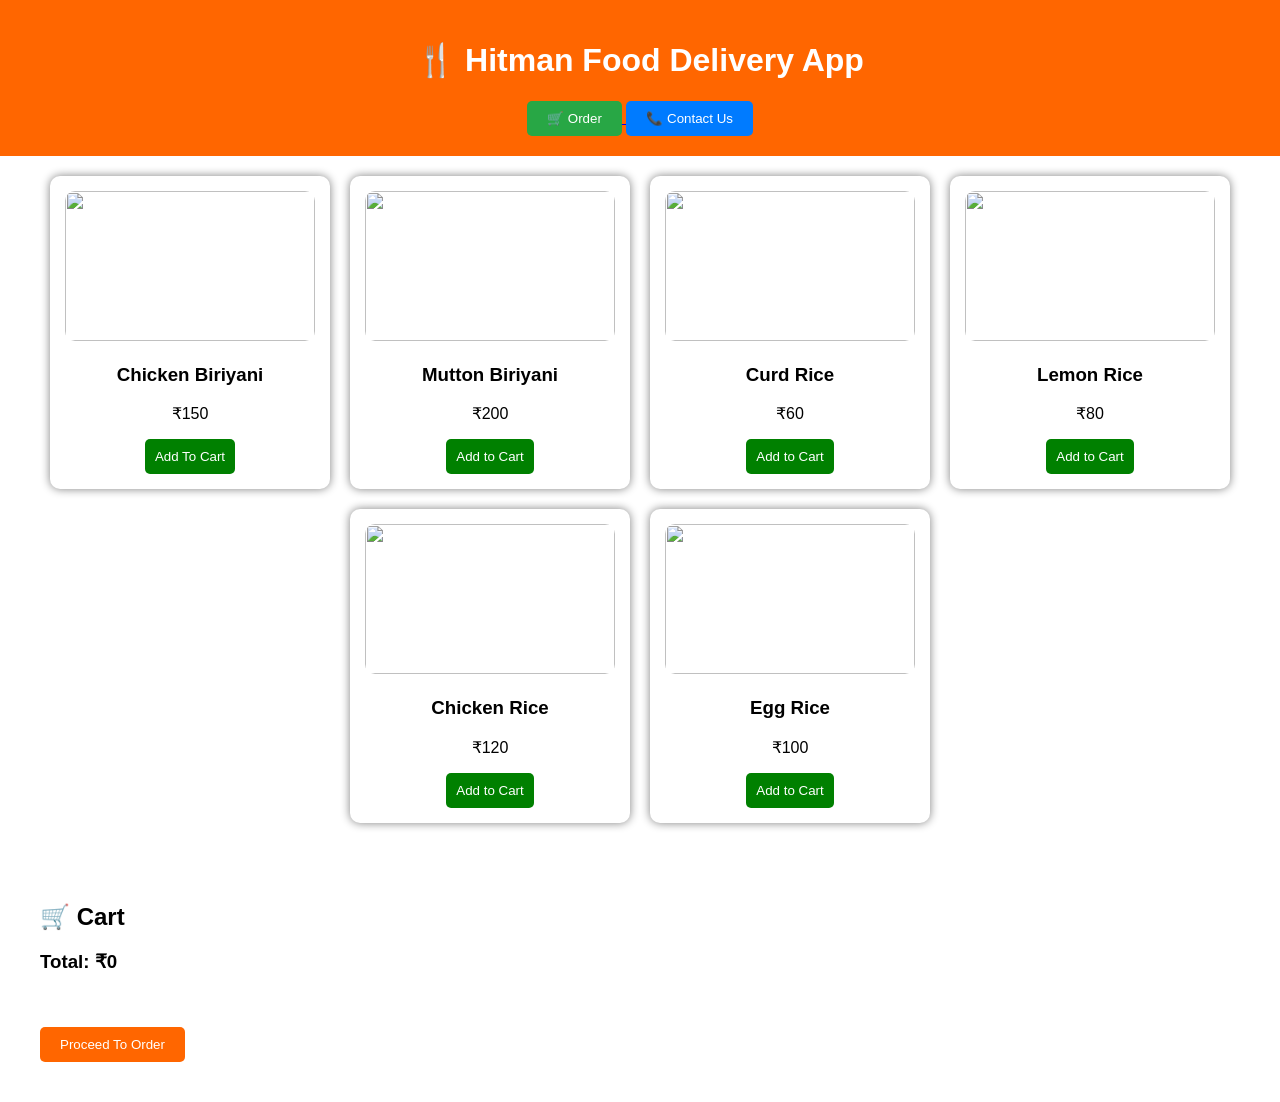
==== menu.html @ 6988ec0c "Add files via upload" ====
<!DOCTYPE html>
<html lang="en">
<head>
<meta charset="UTF-8">
<meta name="viewport" content="width=device-width, initial-scale=1.0">
<title>Hitman Food Delivery App</title>

<style>
body{
    font-family: Arial, sans-serif;
    margin:0;
    padding:0;
    background-image:url('food-bg.jpg');
    background-size:cover;
    background-position:center;
}

header{
    background:#ff6600;
    color:white;
    text-align:center;
    padding:20px;
}

#menu{
    display:flex;
    flex-wrap:wrap;
    justify-content:center;
    gap:20px;
    padding:20px;
}

.food-item{
    background:white;
    width:250px;
    padding:15px;
    border-radius:10px;
    text-align:center;
    box-shadow:0 0 10px gray;
}

.food-item img{
    width:100%;
    height:150px;
    border-radius:10px;
}

.food-item button{
    background:green;
    color:white;
    border:none;
    padding:10px;
    border-radius:5px;
    cursor:pointer;
}

.food-item button:hover{
    background:darkgreen;
}

#cart{
    background:white;
    margin:20px;
    padding:20px;
    border-radius:10px;
}
</style>

</head>
<body>

<header>
    <h1>🍴 Hitman Food Delivery App</h1>

    <div style="margin-top:15px;">

        <a href="order.html">
            <button style="background:#28a745;color:white;border:none;padding:10px 20px;border-radius:5px;cursor:pointer;">
                🛒 Order
            </button>
        </a>

        <a href="contact.html">
            <button style="background:#007bff;color:white;border:none;padding:10px 20px;border-radius:5px;cursor:pointer;">
                📞 Contact Us
            </button>
        </a>

    </div>
</header>

<section id="menu">

<div class="food-item">
   <img src="https://images.unsplash.com/photo-1633945274405-b6c8069047b0?w=500" alt="">
    <h3>Chicken Biriyani</h3>
    <p>₹150</p>
    <button onclick="addToCart('Chicken Biriyani',150)">
        Add To Cart
    </button>
</div>

<div class="food-item">
    <img src="https://images.unsplash.com/photo-1633945274405-b6c8069047b0?w=500" alt="">
    <h3>Mutton Biriyani</h3>
    <p>₹200</p>
    <button onclick="addToCart('Mutton Biriyani',200)">Add to Cart</button>
</div>

<div class="food-item">
    <img src="https://images.unsplash.com/photo-1516684732162-798a0062be99?w=500" alt="">
    <h3>Curd Rice</h3>
    <p>₹60</p>
    <button onclick="addToCart('Curd Rice',60)">Add to Cart</button>
</div>

<div class="food-item">
   <img src="https://images.unsplash.com/photo-1512058564366-18510be2db19?w=500" alt="">
    <h3>Lemon Rice</h3>
    <p>₹80</p>
    <button onclick="addToCart('Lemon Rice',80)">Add to Cart</button>
</div>

<div class="food-item">
    <img src="https://images.unsplash.com/photo-1603133872878-684f208fb84b?w=500" alt="">
    <h3>Chicken Rice</h3>
    <p>₹120</p>
    <button onclick="addToCart('Chicken Rice',120)">Add to Cart</button>
</div>

<div class="food-item">
    <img src="https://images.unsplash.com/photo-1603133872878-684f208fb84b?w=500" alt="">
    <h3>Egg Rice</h3>
    <p>₹100</p>
    <button onclick="addToCart('Egg Rice',100)">Add to Cart</button>
</div>

</section>

<div id="cart">
    <h2>🛒 Cart</h2>
    <ul id="cart-items"></ul>
    <h3>Total: ₹<span id="total">0</span></h3>

    <br><br>

    <a href="order.html">
        <button style="background:#ff6600;color:white;border:none;padding:10px 20px;border-radius:5px;cursor:pointer;">
            Proceed To Order
        </button>
    </a>
</div>

<script>
let total=0;

function addToCart(item,price){
    let cart=document.getElementById("cart-items");

    let li=document.createElement("li");
    li.innerHTML=item+" - ₹"+price;

    cart.appendChild(li);

    total+=price;
    document.getElementById("total").innerText=total;
}
</script>

</body>
</html>
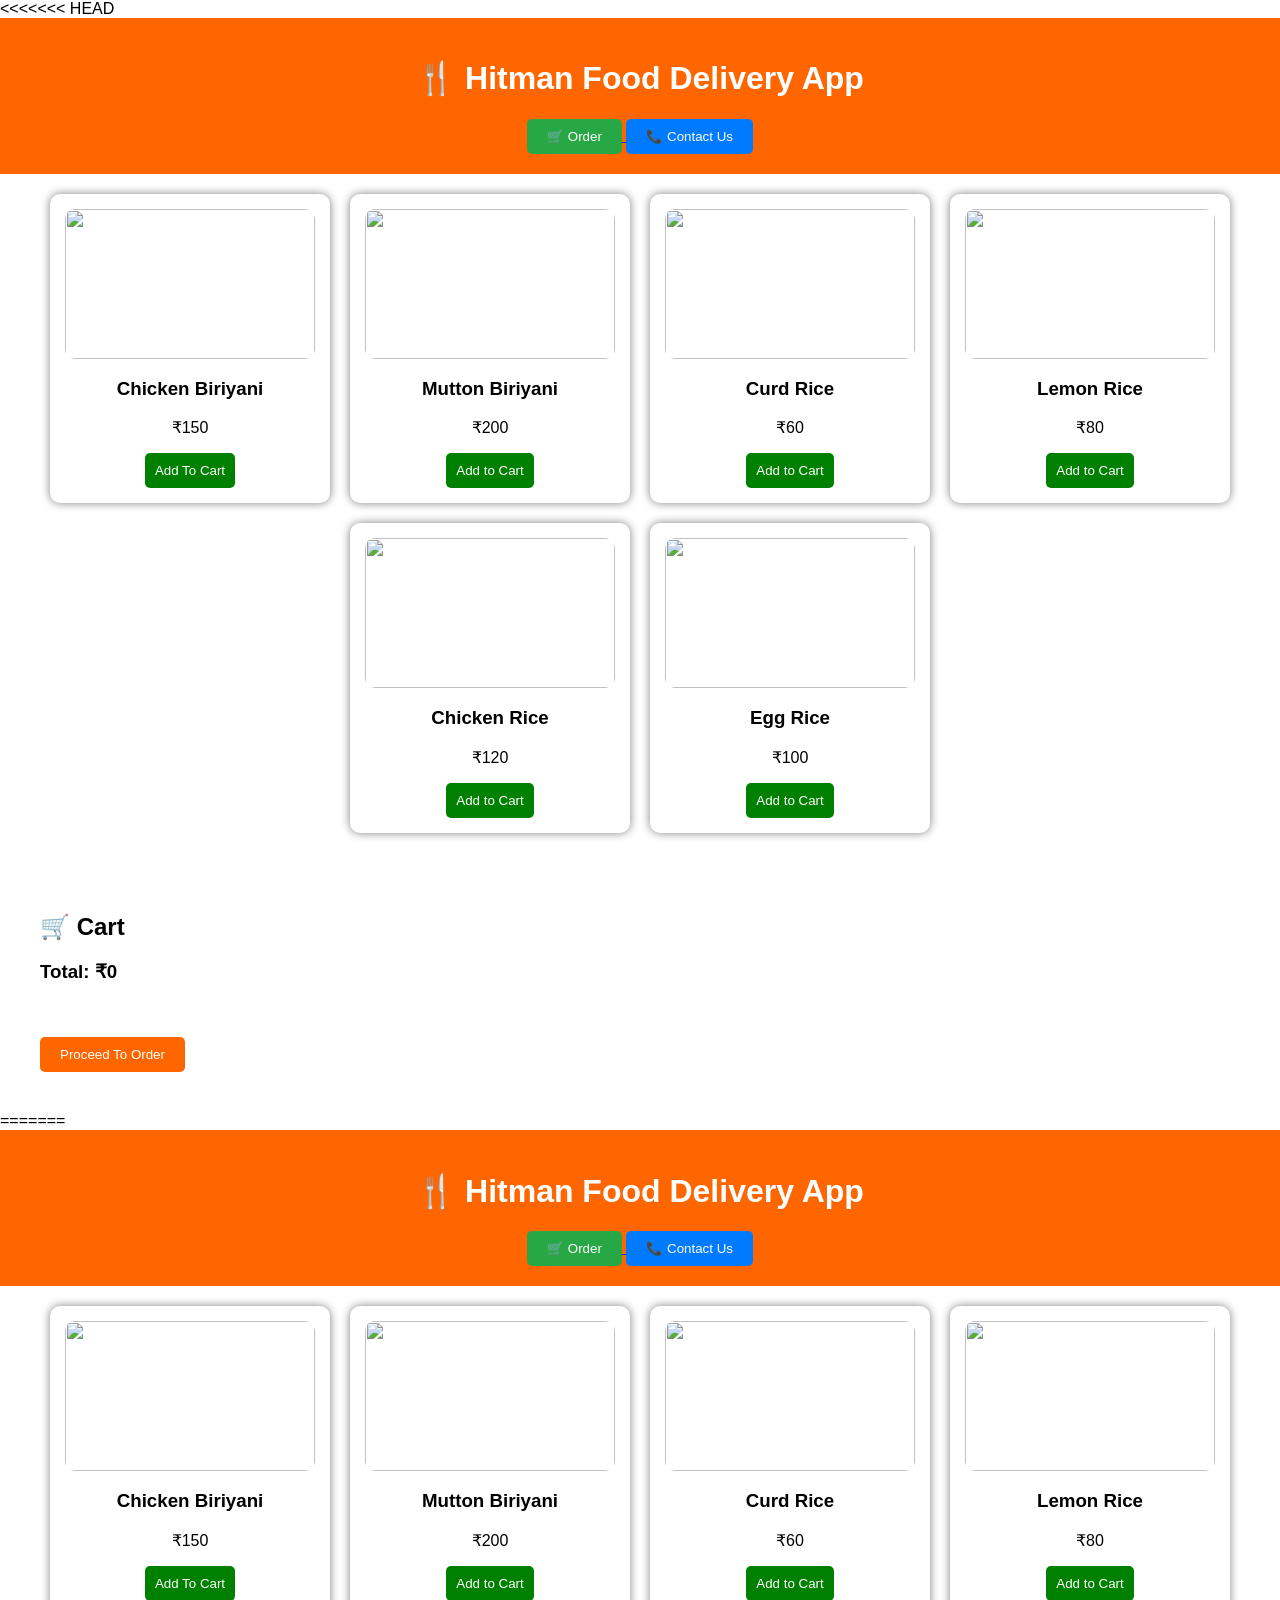
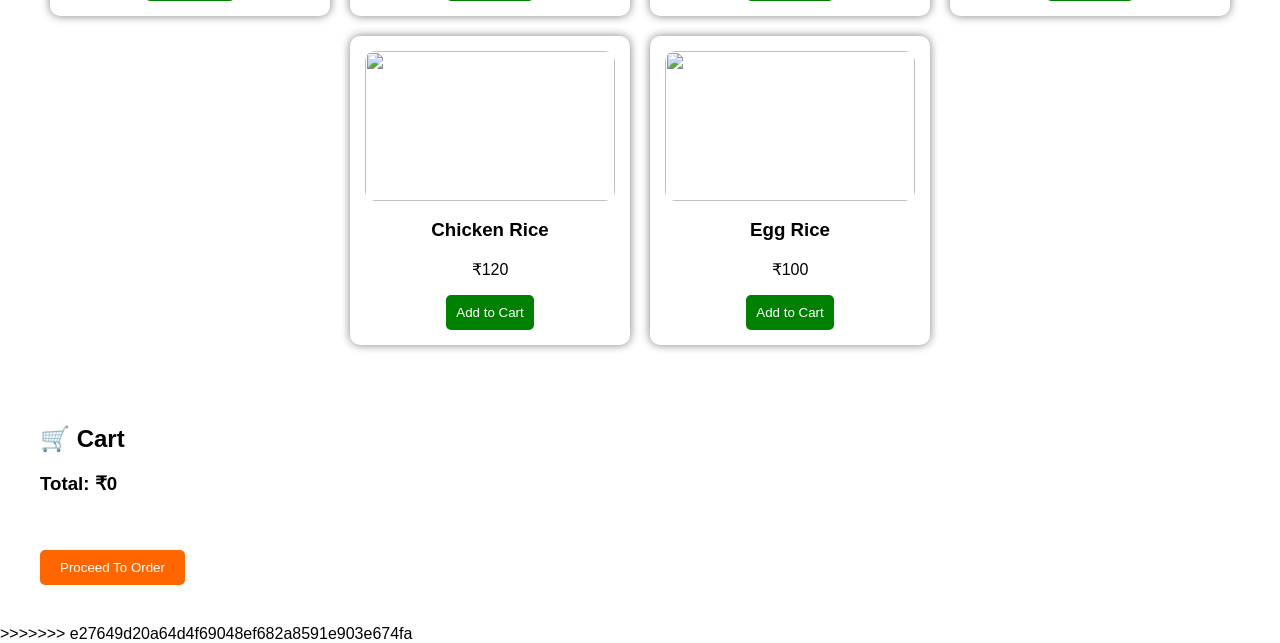
==== commit 37148abf: "Fix merge conflict in menu.html" ====
--- a/menu.html
+++ b/menu.html
@@ -1,171 +1,344 @@
-<!DOCTYPE html>
-<html lang="en">
-<head>
-<meta charset="UTF-8">
-<meta name="viewport" content="width=device-width, initial-scale=1.0">
-<title>Hitman Food Delivery App</title>
-
-<style>
-body{
-    font-family: Arial, sans-serif;
-    margin:0;
-    padding:0;
-    background-image:url('food-bg.jpg');
-    background-size:cover;
-    background-position:center;
-}
-
-header{
-    background:#ff6600;
-    color:white;
-    text-align:center;
-    padding:20px;
-}
-
-#menu{
-    display:flex;
-    flex-wrap:wrap;
-    justify-content:center;
-    gap:20px;
-    padding:20px;
-}
-
-.food-item{
-    background:white;
-    width:250px;
-    padding:15px;
-    border-radius:10px;
-    text-align:center;
-    box-shadow:0 0 10px gray;
-}
-
-.food-item img{
-    width:100%;
-    height:150px;
-    border-radius:10px;
-}
-
-.food-item button{
-    background:green;
-    color:white;
-    border:none;
-    padding:10px;
-    border-radius:5px;
-    cursor:pointer;
-}
-
-.food-item button:hover{
-    background:darkgreen;
-}
-
-#cart{
-    background:white;
-    margin:20px;
-    padding:20px;
-    border-radius:10px;
-}
-</style>
-
-</head>
-<body>
-
-<header>
-    <h1>🍴 Hitman Food Delivery App</h1>
-
-    <div style="margin-top:15px;">
-
-        <a href="order.html">
-            <button style="background:#28a745;color:white;border:none;padding:10px 20px;border-radius:5px;cursor:pointer;">
-                🛒 Order
-            </button>
-        </a>
-
-        <a href="contact.html">
-            <button style="background:#007bff;color:white;border:none;padding:10px 20px;border-radius:5px;cursor:pointer;">
-                📞 Contact Us
-            </button>
-        </a>
-
-    </div>
-</header>
-
-<section id="menu">
-
-<div class="food-item">
-   <img src="https://images.unsplash.com/photo-1633945274405-b6c8069047b0?w=500" alt="">
-    <h3>Chicken Biriyani</h3>
-    <p>₹150</p>
-    <button onclick="addToCart('Chicken Biriyani',150)">
-        Add To Cart
-    </button>
-</div>
-
-<div class="food-item">
-    <img src="https://images.unsplash.com/photo-1633945274405-b6c8069047b0?w=500" alt="">
-    <h3>Mutton Biriyani</h3>
-    <p>₹200</p>
-    <button onclick="addToCart('Mutton Biriyani',200)">Add to Cart</button>
-</div>
-
-<div class="food-item">
-    <img src="https://images.unsplash.com/photo-1516684732162-798a0062be99?w=500" alt="">
-    <h3>Curd Rice</h3>
-    <p>₹60</p>
-    <button onclick="addToCart('Curd Rice',60)">Add to Cart</button>
-</div>
-
-<div class="food-item">
-   <img src="https://images.unsplash.com/photo-1512058564366-18510be2db19?w=500" alt="">
-    <h3>Lemon Rice</h3>
-    <p>₹80</p>
-    <button onclick="addToCart('Lemon Rice',80)">Add to Cart</button>
-</div>
-
-<div class="food-item">
-    <img src="https://images.unsplash.com/photo-1603133872878-684f208fb84b?w=500" alt="">
-    <h3>Chicken Rice</h3>
-    <p>₹120</p>
-    <button onclick="addToCart('Chicken Rice',120)">Add to Cart</button>
-</div>
-
-<div class="food-item">
-    <img src="https://images.unsplash.com/photo-1603133872878-684f208fb84b?w=500" alt="">
-    <h3>Egg Rice</h3>
-    <p>₹100</p>
-    <button onclick="addToCart('Egg Rice',100)">Add to Cart</button>
-</div>
-
-</section>
-
-<div id="cart">
-    <h2>🛒 Cart</h2>
-    <ul id="cart-items"></ul>
-    <h3>Total: ₹<span id="total">0</span></h3>
-
-    <br><br>
-
-    <a href="order.html">
-        <button style="background:#ff6600;color:white;border:none;padding:10px 20px;border-radius:5px;cursor:pointer;">
-            Proceed To Order
-        </button>
-    </a>
-</div>
-
-<script>
-let total=0;
-
-function addToCart(item,price){
-    let cart=document.getElementById("cart-items");
-
-    let li=document.createElement("li");
-    li.innerHTML=item+" - ₹"+price;
-
-    cart.appendChild(li);
-
-    total+=price;
-    document.getElementById("total").innerText=total;
-}
-</script>
-
-</body>
+<<<<<<< HEAD
+<!DOCTYPE html>
+<html lang="en">
+<head>
+<meta charset="UTF-8">
+<meta name="viewport" content="width=device-width, initial-scale=1.0">
+<title>Hitman Food Delivery App</title>
+
+<style>
+body{
+    font-family: Arial, sans-serif;
+    margin:0;
+    padding:0;
+    background-image:url('food-bg.jpg');
+    background-size:cover;
+    background-position:center;
+}
+
+header{
+    background:#ff6600;
+    color:white;
+    text-align:center;
+    padding:20px;
+}
+
+#menu{
+    display:flex;
+    flex-wrap:wrap;
+    justify-content:center;
+    gap:20px;
+    padding:20px;
+}
+
+.food-item{
+    background:white;
+    width:250px;
+    padding:15px;
+    border-radius:10px;
+    text-align:center;
+    box-shadow:0 0 10px gray;
+}
+
+.food-item img{
+    width:100%;
+    height:150px;
+    border-radius:10px;
+}
+
+.food-item button{
+    background:green;
+    color:white;
+    border:none;
+    padding:10px;
+    border-radius:5px;
+    cursor:pointer;
+}
+
+.food-item button:hover{
+    background:darkgreen;
+}
+
+#cart{
+    background:white;
+    margin:20px;
+    padding:20px;
+    border-radius:10px;
+}
+</style>
+
+</head>
+<body>
+
+<header>
+    <h1>🍴 Hitman Food Delivery App</h1>
+
+    <div style="margin-top:15px;">
+
+        <a href="order.html">
+            <button style="background:#28a745;color:white;border:none;padding:10px 20px;border-radius:5px;cursor:pointer;">
+                🛒 Order
+            </button>
+        </a>
+
+        <a href="contact.html">
+            <button style="background:#007bff;color:white;border:none;padding:10px 20px;border-radius:5px;cursor:pointer;">
+                📞 Contact Us
+            </button>
+        </a>
+
+    </div>
+</header>
+
+<section id="menu">
+
+<div class="food-item">
+   <img src="https://images.unsplash.com/photo-1633945274405-b6c8069047b0?w=500" alt="">
+    <h3>Chicken Biriyani</h3>
+    <p>₹150</p>
+    <button onclick="addToCart('Chicken Biriyani',150)">
+        Add To Cart
+    </button>
+</div>
+
+<div class="food-item">
+    <img src="https://images.unsplash.com/photo-1633945274405-b6c8069047b0?w=500" alt="">
+    <h3>Mutton Biriyani</h3>
+    <p>₹200</p>
+    <button onclick="addToCart('Mutton Biriyani',200)">Add to Cart</button>
+</div>
+
+<div class="food-item">
+    <img src="https://images.unsplash.com/photo-1516684732162-798a0062be99?w=500" alt="">
+    <h3>Curd Rice</h3>
+    <p>₹60</p>
+    <button onclick="addToCart('Curd Rice',60)">Add to Cart</button>
+</div>
+
+<div class="food-item">
+   <img src="https://images.unsplash.com/photo-1512058564366-18510be2db19?w=500" alt="">
+    <h3>Lemon Rice</h3>
+    <p>₹80</p>
+    <button onclick="addToCart('Lemon Rice',80)">Add to Cart</button>
+</div>
+
+<div class="food-item">
+    <img src="https://images.unsplash.com/photo-1603133872878-684f208fb84b?w=500" alt="">
+    <h3>Chicken Rice</h3>
+    <p>₹120</p>
+    <button onclick="addToCart('Chicken Rice',120)">Add to Cart</button>
+</div>
+
+<div class="food-item">
+    <img src="https://images.unsplash.com/photo-1603133872878-684f208fb84b?w=500" alt="">
+    <h3>Egg Rice</h3>
+    <p>₹100</p>
+    <button onclick="addToCart('Egg Rice',100)">Add to Cart</button>
+</div>
+
+</section>
+
+<div id="cart">
+    <h2>🛒 Cart</h2>
+    <ul id="cart-items"></ul>
+    <h3>Total: ₹<span id="total">0</span></h3>
+
+    <br><br>
+
+    <a href="order.html">
+        <button style="background:#ff6600;color:white;border:none;padding:10px 20px;border-radius:5px;cursor:pointer;">
+            Proceed To Order
+        </button>
+    </a>
+</div>
+
+<script>
+let total=0;
+
+function addToCart(item,price){
+    let cart=document.getElementById("cart-items");
+
+    let li=document.createElement("li");
+    li.innerHTML=item+" - ₹"+price;
+
+    cart.appendChild(li);
+
+    total+=price;
+    document.getElementById("total").innerText=total;
+}
+</script>
+
+</body>
+=======
+<!DOCTYPE html>
+<html lang="en">
+<head>
+<meta charset="UTF-8">
+<meta name="viewport" content="width=device-width, initial-scale=1.0">
+<title>Hitman Food Delivery App</title>
+
+<style>
+body{
+    font-family: Arial, sans-serif;
+    margin:0;
+    padding:0;
+    background-image:url('food-bg.jpg');
+    background-size:cover;
+    background-position:center;
+}
+
+header{
+    background:#ff6600;
+    color:white;
+    text-align:center;
+    padding:20px;
+}
+
+#menu{
+    display:flex;
+    flex-wrap:wrap;
+    justify-content:center;
+    gap:20px;
+    padding:20px;
+}
+
+.food-item{
+    background:white;
+    width:250px;
+    padding:15px;
+    border-radius:10px;
+    text-align:center;
+    box-shadow:0 0 10px gray;
+}
+
+.food-item img{
+    width:100%;
+    height:150px;
+    border-radius:10px;
+}
+
+.food-item button{
+    background:green;
+    color:white;
+    border:none;
+    padding:10px;
+    border-radius:5px;
+    cursor:pointer;
+}
+
+.food-item button:hover{
+    background:darkgreen;
+}
+
+#cart{
+    background:white;
+    margin:20px;
+    padding:20px;
+    border-radius:10px;
+}
+</style>
+
+</head>
+<body>
+
+<header>
+    <h1>🍴 Hitman Food Delivery App</h1>
+
+    <div style="margin-top:15px;">
+
+        <a href="order.html">
+            <button style="background:#28a745;color:white;border:none;padding:10px 20px;border-radius:5px;cursor:pointer;">
+                🛒 Order
+            </button>
+        </a>
+
+        <a href="contact.html">
+            <button style="background:#007bff;color:white;border:none;padding:10px 20px;border-radius:5px;cursor:pointer;">
+                📞 Contact Us
+            </button>
+        </a>
+
+    </div>
+</header>
+
+<section id="menu">
+
+<div class="food-item">
+   <img src="https://images.unsplash.com/photo-1633945274405-b6c8069047b0?w=500" alt="">
+    <h3>Chicken Biriyani</h3>
+    <p>₹150</p>
+    <button onclick="addToCart('Chicken Biriyani',150)">
+        Add To Cart
+    </button>
+</div>
+
+<div class="food-item">
+    <img src="https://images.unsplash.com/photo-1633945274405-b6c8069047b0?w=500" alt="">
+    <h3>Mutton Biriyani</h3>
+    <p>₹200</p>
+    <button onclick="addToCart('Mutton Biriyani',200)">Add to Cart</button>
+</div>
+
+<div class="food-item">
+    <img src="https://images.unsplash.com/photo-1516684732162-798a0062be99?w=500" alt="">
+    <h3>Curd Rice</h3>
+    <p>₹60</p>
+    <button onclick="addToCart('Curd Rice',60)">Add to Cart</button>
+</div>
+
+<div class="food-item">
+   <img src="https://images.unsplash.com/photo-1512058564366-18510be2db19?w=500" alt="">
+    <h3>Lemon Rice</h3>
+    <p>₹80</p>
+    <button onclick="addToCart('Lemon Rice',80)">Add to Cart</button>
+</div>
+
+<div class="food-item">
+    <img src="https://images.unsplash.com/photo-1603133872878-684f208fb84b?w=500" alt="">
+    <h3>Chicken Rice</h3>
+    <p>₹120</p>
+    <button onclick="addToCart('Chicken Rice',120)">Add to Cart</button>
+</div>
+
+<div class="food-item">
+    <img src="https://images.unsplash.com/photo-1603133872878-684f208fb84b?w=500" alt="">
+    <h3>Egg Rice</h3>
+    <p>₹100</p>
+    <button onclick="addToCart('Egg Rice',100)">Add to Cart</button>
+</div>
+
+</section>
+
+<div id="cart">
+    <h2>🛒 Cart</h2>
+    <ul id="cart-items"></ul>
+    <h3>Total: ₹<span id="total">0</span></h3>
+
+    <br><br>
+
+    <a href="order.html">
+        <button style="background:#ff6600;color:white;border:none;padding:10px 20px;border-radius:5px;cursor:pointer;">
+            Proceed To Order
+        </button>
+    </a>
+</div>
+
+<script>
+let total=0;
+
+function addToCart(item,price){
+    let cart=document.getElementById("cart-items");
+
+    let li=document.createElement("li");
+    li.innerHTML=item+" - ₹"+price;
+
+    cart.appendChild(li);
+
+    total+=price;
+    document.getElementById("total").innerText=total;
+}
+</script>
+
+</body>
+>>>>>>> e27649d20a64d4f69048ef682a8591e903e674fa
 </html>
